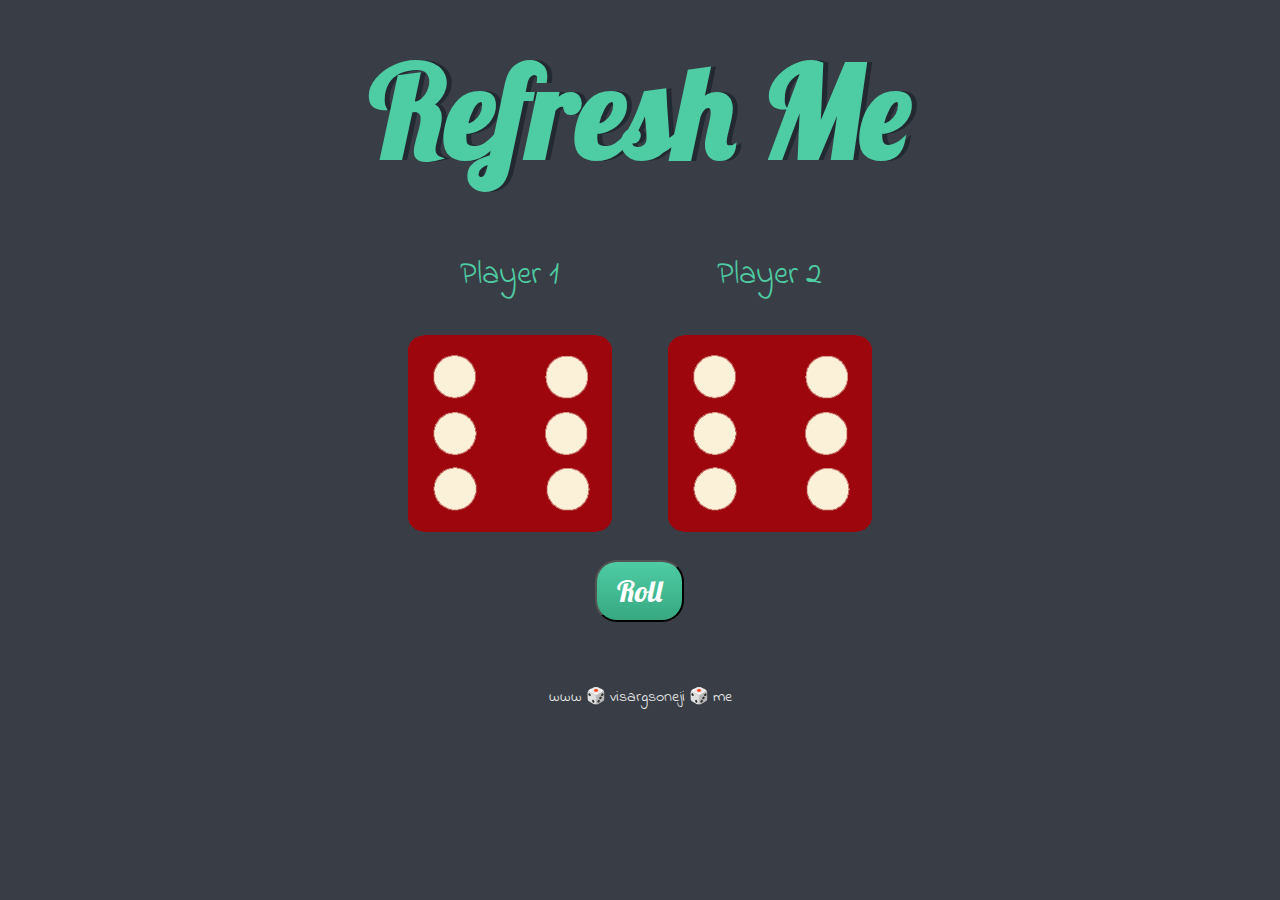
==== index.html @ c97e6ae5 "Rename dicee.html to index.html" ====
<!DOCTYPE html>
<html lang="en" dir="ltr">
  <head>
    <meta charset="utf-8">
    <title>Dicee</title>
    <link rel="stylesheet" href="styles.css">
    <link href="https://fonts.googleapis.com/css?family=Indie+Flower|Lobster" rel="stylesheet">

  </head>
  <body>

    <div class="container">
      <h1>Refresh Me</h1>

      <div class="dice">
        <p>Player 1</p>
        <img class="img1" src="images/dice6.png">
      </div>

      <div class="dice">
        <p>Player 2</p>
        <img class="img2" src="images/dice6.png">
      </div>

      <div class="roll">
        <button class="btn" onclick="simulate()">Roll</button>
      </div>
      
    </div>

  <script type="text/javascript" src="index.js"></script>
  </body>

  <footer>
    www 🎲 visargsoneji 🎲 me
  </footer>
</html>
---- styles.css ----
.container {
  width: 70%;
  margin: auto;
  text-align: center;
}

.dice {
  text-align: center;
  display: inline-block;
}

.roll {
  margin-top: 20px;
}

body {
  background-color: #393E46;
}

h1 {
  margin: 30px;
  font-family: 'Lobster', cursive;
  text-shadow: 5px 0 #232931;
  font-size: 8rem;
  color: #4ECCA3;
}

p {
  font-size: 2rem;
  color: #4ECCA3;
  font-family: 'Indie Flower', cursive;
}

img {
  width: 80%;
}

footer {
  margin-top: 5%;
  color: #EEEEEE;
  text-align: center;
  font-family: 'Indie Flower', cursive;

}

.btn {
  background: #4ECCA3;
  background-image: -webkit-linear-gradient(top, #4ECCA3, #37a882);
  background-image: -moz-linear-gradient(top, #4ECCA3, #37a882);
  background-image: -ms-linear-gradient(top, #4ECCA3, #37a882);
  background-image: -o-linear-gradient(top, #4ECCA3, #37a882);
  background-image: linear-gradient(to bottom, #4ECCA3, #37a882);
  -webkit-border-radius: 22;
  -moz-border-radius: 22;
  border-radius: 22px;
  font-family: 'Lobster';
  color: #ffffff;
  font-size: 30px;
  padding: 10px 20px 10px 20px;
  text-decoration: none;
}

.btn:hover {
  background: #4ECCA3;
  background-image: -webkit-linear-gradient(top, #4ECCA3, #2a6350);
  background-image: -moz-linear-gradient(top, #4ECCA3, #2a6350);
  background-image: -ms-linear-gradient(top, #4ECCA3, #2a6350);
  background-image: -o-linear-gradient(top, #4ECCA3, #2a6350);
  background-image: linear-gradient(to bottom, #4ECCA3, #2a6350);
  text-decoration: none;
}
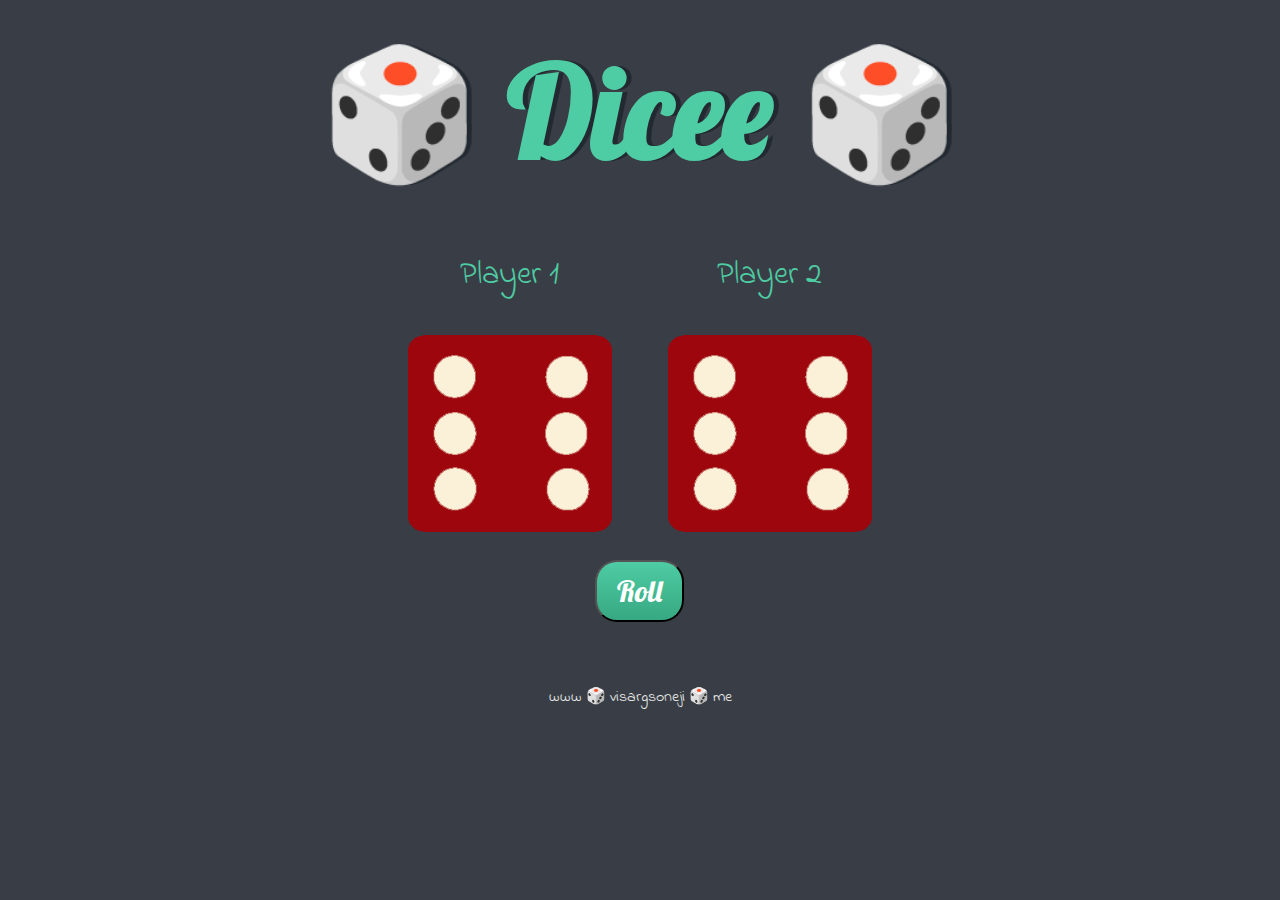
==== commit 26c868dc: "Update index.html" ====
--- a/index.html
+++ b/index.html
@@ -10,7 +10,7 @@
   <body>
 
     <div class="container">
-      <h1>Refresh Me</h1>
+      <h1>🎲 Dicee 🎲</h1>
 
       <div class="dice">
         <p>Player 1</p>
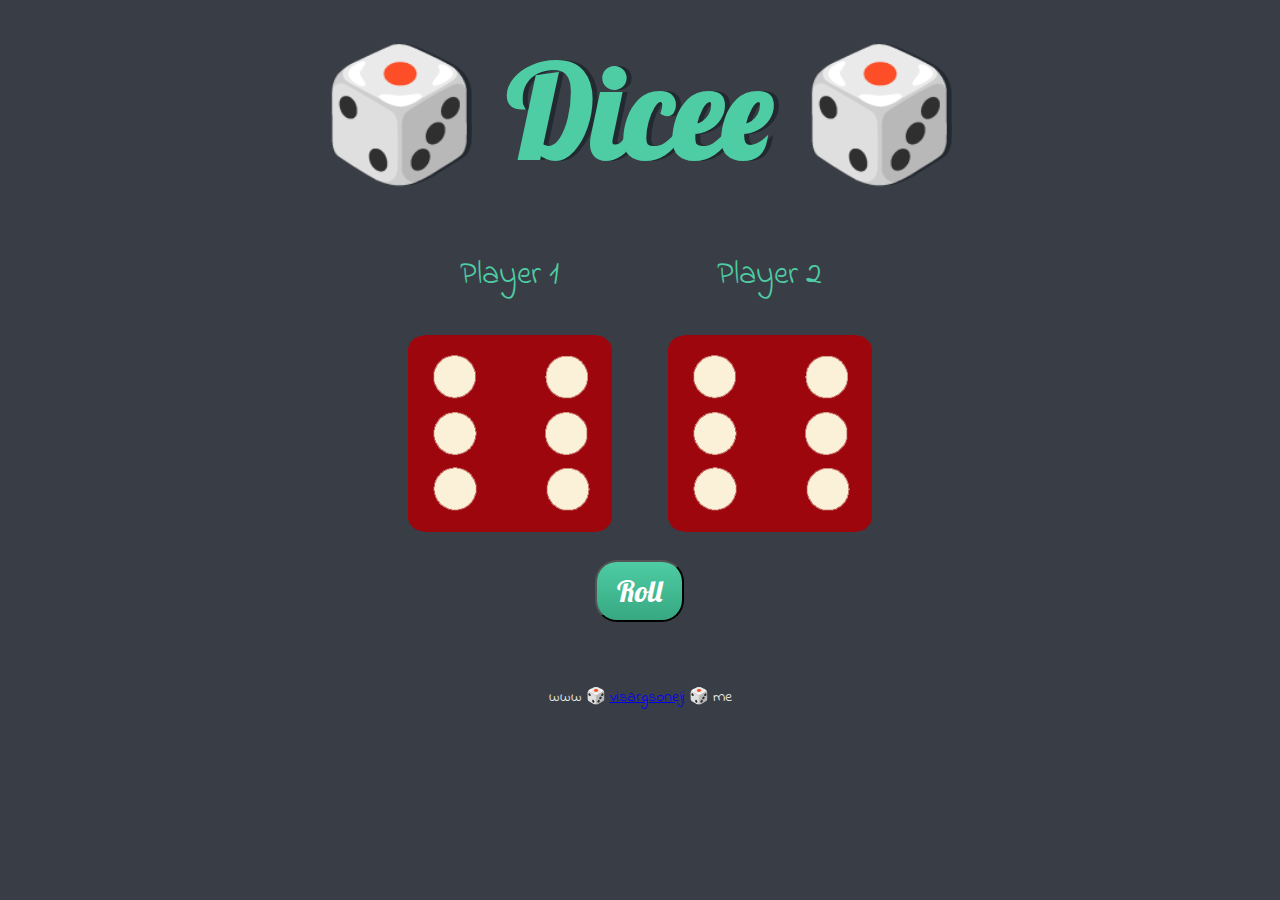
==== commit 8ea1662b: "adding link to personal website" ====
--- a/index.html
+++ b/index.html
@@ -3,6 +3,7 @@
   <head>
     <meta charset="utf-8">
     <title>Dicee</title>
+    <link rel="icon" href="https://i.imgur.com/LkZs68G.png">
     <link rel="stylesheet" href="styles.css">
     <link href="https://fonts.googleapis.com/css?family=Indie+Flower|Lobster" rel="stylesheet">
 
@@ -32,6 +33,6 @@
   </body>
 
   <footer>
-    www 🎲 visargsoneji 🎲 me
+    www 🎲 <a href="https://www.visargsoneji.me/">visargsoneji</a> 🎲 me
   </footer>
 </html>
